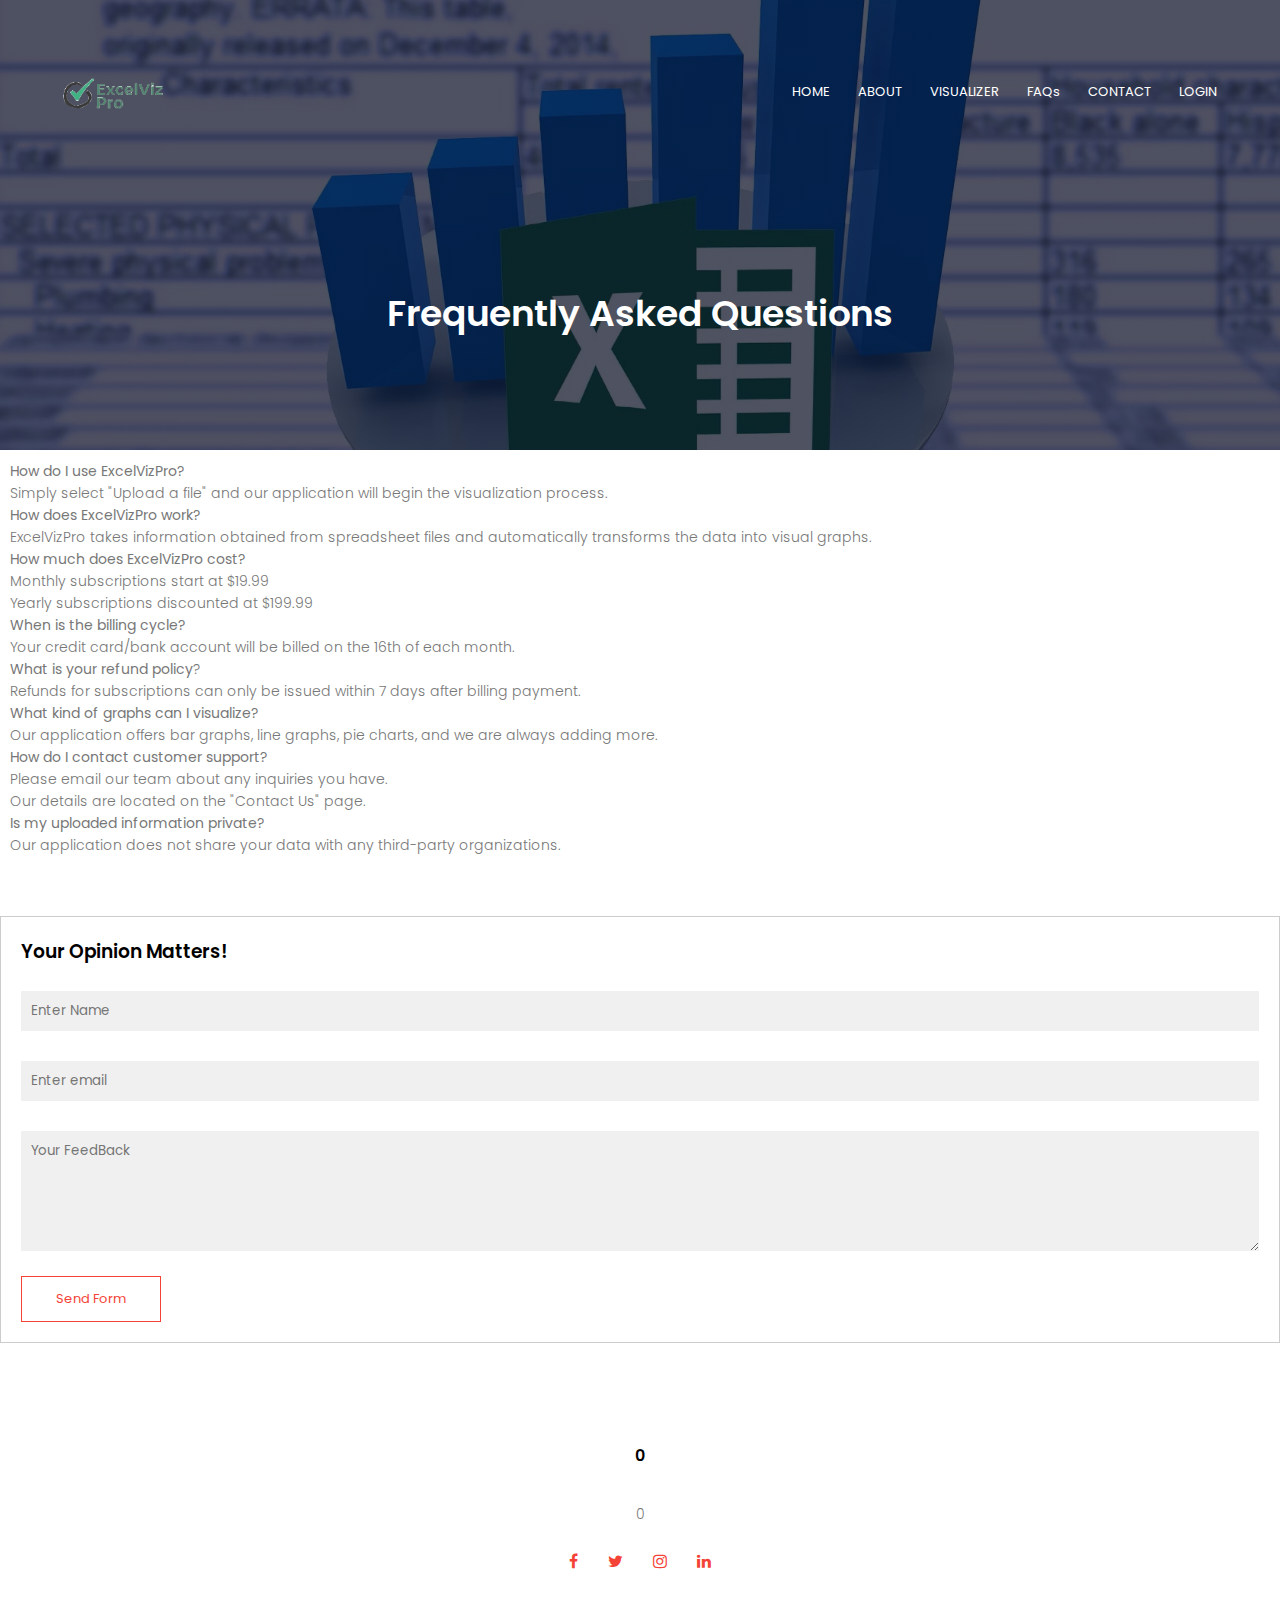
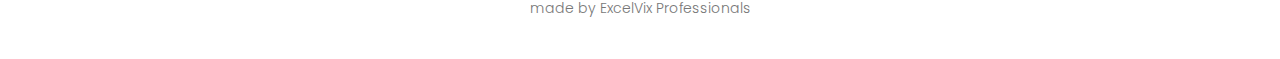
==== feedbackform.html @ f7293d64 "Add files via upload" ====
<html>
<head>
<meta name="viewport" content="width=device-width, initial-scale=1.0">
<title>ExcelViz Pro</title>
<link rel="stylesheet" href="style.css">
<link href="https://fonts.googleapis.com/css?family=Poppins:100,200,300,400,600,700&display=swap" rel="stylesheet">
<link rel="stylesheet" href="https://stackpath.bootstrapcdn.com/font-awesome/4.7.0/css/font-awesome.min.css"> 
</head>
<body>
    <section class="sub-header">
        <nav>
            <a href="index.html"><img src="images/logo.png"></a>
            <div class="nav-links" id="navLinks">  
                <i class="fa fa-close" onclick="hideMenu()"></i>
                <ul>
                    <li><a href="index.html">HOME</a></li>
                    <li><a href="about.html">ABOUT</a></li>
                    <li><a href="visualizer.html">VISUALIZER</a></li>
                    <li><a href="feedbackform.html">FAQs</a></li>
                    <li><a href="contact.html">CONTACT</a></li>
                    <li><a href="login.html">LOGIN</a></li>
                </ul>
            </div>
            <i class="fa fa-bars" onclick="showMenu()"></i>
        </nav>
            <h1>Frequently Asked Questions</h1>
    </section>
    <p><b>How do I use ExcelVizPro?</b><br>

        Simply select "Upload a file" and our application will begin the visualization process.<br>
        
        <b> How does ExcelVizPro work?</b><br>
        
        ExcelVizPro takes information obtained from spreadsheet files and automatically transforms the data into visual graphs.<br>
        
        <b> How much does ExcelVizPro cost?</b><br>
        
        Monthly subscriptions start at $19.99<br>
        Yearly subscriptions discounted at $199.99<br>
        
        <b> When is the billing cycle?</b><br>
        
        Your credit card/bank account will be billed on the 16th of each month.<br>
        
        <b> What is your refund policy</b>?<br>
        
        Refunds for subscriptions can only be issued within 7 days after billing payment.<br>
        
        <b> What kind of graphs can I visualize?</b><br>
        
        Our application offers bar graphs, line graphs, pie charts, and we are always adding more.<br>
        
        <b> How do I contact customer support?</b><br>
        
        Please email our team about any inquiries you have.<br>
        Our details are located on the "Contact Us" page.<br>
        
        
        <b> Is my uploaded information private? </b><br>
        Our application does not share your data with any third-party organizations.<br></p>
        
        <div class="comment-box">
            <h3>Your Opinion Matters!</h3>
            <form class="comment-form">
                    <input type="text" placeholder="Enter Name">
                    <input type="email" placeholder="Enter email">
                    <textarea rows="5" placeholder="Your FeedBack"></textarea>
                    <button type="submit" class="hero-btn red-btn">Send Form</button>
            </form>
        </div>
    </div>
        
    </section>
    
<!-------- footer ---------->

<section class="footer">
        <h4>0</h4>
        <p>0</p>
        <div class="icons">
            <a href="feedbackform.html"><i class="fa fa-facebook"></i></a>
            <a href="feedbackform.html"><i class="fa fa-twitter"></i></a>
            <a href="feedbackform.html"><i class="fa fa-instagram"></i></a>
            <a href="feedbackform.html"><i class="fa fa-linkedin"></i></a>
        </div>
        <p>made by ExcelVix Professionals</p>
</section>    
  
  
<!----JavaScript for toggle menu---->
<script>
    var navLinks = document.getElementById("navLinks");

    function showMenu() {
        navLinks.style.right = "0";
    }

    function hideMenu() {
        navLinks.style.right = "-200px";
    }
</script> 
    
</body>
</html>
---- style.css ----
*{
    margin: 0;
    padding: 0;
    font-family: 'Poppins', sans-serif;
}
.header{
    min-height: 100vh;
    width: 100%;
    background-image: linear-gradient(rgba(4,9,30,0.7),rgba(4,9,30,0.7)),url(images/banner.png);
    background-position: center;
    background-size: cover;
    position: relative;
    overflow: hidden;
}

nav{
    display: flex;
    padding: 2% 4%;
    justify-content: space-between;
    align-items: center;
}
nav img{
    width: 135px;
}
.nav-links{
    flex: 1;
    text-align: right;
}
.nav-links ul li{
    list-style: none;
    display: inline-block;
    padding: 8px 12px;
    position: relative;
}
.nav-links ul li a{
    color: #fff;
    text-decoration: none;
    font-size: 13px;
}
.nav-links ul li::after{
    content: '';
    width: 0%;
    height: 2px;
    background: #f44336;
    display: block;
    margin: auto;
    transition: .5s;    
}
.nav-links ul li:hover::after{
    width: 100%;
}
nav .fa{
    display: none;
}

.text-box{
    width: 90%;
    color: #fff;
    position: absolute;
    top: 50%;
    left: 50%;
    transform: translate(-50%, -50%);
    text-align: center;
}
.text-box h1{
    font-size: 62px;
}
.text-box p{
    margin: 20px 0 40px;
    font-size: 14px;
    color: #fff;
}
.hero-btn {
    display: inline-block;
    text-decoration: none;
    color: #fff;
    border: 1px solid #fff;
    padding: 12px 34px;
    font-size: 13px;
    background: transparent;
    position: relative;
    cursor: pointer;
    transition: 1s;
}

.hero-btn:hover{
    border: 1px solid #f44336;
    background: #f44336;
}


@media(max-width: 700px)
{
   .nav-links ul li
    {
        display: block;
    }
    .nav-links
    {
        position: fixed;
        background: #f44336;
        height: 100vh;
        width: 200px;
        top: 0;
        right: -200px;
        text-align: left;
        z-index: 2;
        transition: 0.5s;
    }
    .nav-links ul{
        padding: 30px;
    }
    nav .fa{
        display: block;
        color: #fff;
        margin: 10px;
        font-size: 22px;
        cursor: pointer; 
    }
    .text-box h1{
        font-size: 20px;
    }
}

.course{
    width: 80%;
    margin: auto;
    text-align: center;
    padding-top: 100px;
}
h1{
    font-size: 36px;
    font-weight: 600;
}
p{
    color: #777;
    font-size: 14px;
    font-weight: 300;
    line-height: 22px;
    padding: 10px;
}
.row{
    margin-top: 5%;
    display: flex;
    justify-content: space-between;  
}
  
.course-col{
    flex-basis: 31%;
    background: #fff3f3;
    border-radius: 10px;
    margin-bottom: 5%;
    padding: 20px 12px;
    box-sizing: border-box;
    transition: .5s;
}
h3{
    text-align: center;
    font-weight: 600;
    margin: 10px 0;
}
.course-col:hover{
    box-shadow: 0 0 20px 0px rgba(0, 0, 0, 0.2);
}

@media (max-width:700px){
    .row{
        flex-direction: column;
    }
} 


/*-------- Call To Action ----------*/


.cta{
    margin: 100px auto;
    width: 80%;
    background-image: linear-gradient(rgba(0,0,0,0.7),rgba(0,0,0,0.7)),url(images/banner2.png);
    background-position: center;
    background-size: cover;
    border-radius: 10px;
    text-align: center;
    padding: 100px 0;
}
.cta h1{
    color: #fff;
    margin-bottom: 40px; 
    padding: 0; 
}

@media(max-width:700px){
    .cta h1{
        font-size: 24px;
    }
}

/*--------------Footer---------------*/

.footer{
    width: 100%;
    text-align: center;
    padding: 30px 0;
}
.footer h4{
    margin-bottom: 25px;
    margin-top: 20px;
    font-weight: 600;
}

.icons .fa{
    color: #f44336;
    margin: 0 13px;
    cursor: pointer;
    padding: 18px 0;
}


/*--------------- About Us Page --------------*/


.sub-header{
    height: 50vh;
    width: 100%;
    background-image: linear-gradient(rgba(4,9,30,0.7),rgba(4,9,30,0.7)),url(images/background.jpg);
    background-position: center;
    background-size: cover;
    text-align: center;
    color: #fff;
}
.sub-header h1{
    margin-top: 100px;
}
.about-us{
    width: 80%;
    margin: auto;
    padding-top: 80px;
    padding-bottom: 50px;
}

.about-col{
    flex-basis: 48%;
    padding: 30px 2px;
}
.about-col h1{
    padding-top: 0;
}
.about-col p{
    padding: 15px 0 25px;
}

.hero-btn.red-btn{
    border: 1px solid #f44336;
    background: transparent;
    color: #f44336;
}
.hero-btn.red-btn:hover{
    border: 1px solid #f44336;
    background: #f44336;
    color: #fff;
}
.hero-btn.red-btn::after{
    background: #f44336;
}
.hero-btn.red-btn::before{
    background: #f44336;
}
.content-image{
    flex-basis: 50%;
}
.about-col img{
    width: 100%;
}


.comment-box{
    border: 1px solid #ccc;
    margin: 50px 0;
    padding: 10px 20px;
}

.comment-box h3{
    text-align: left;
}
.comment-form input, .comment-form textarea{
    width: 100%;
    padding: 10px;
    margin: 15px 0;
    box-sizing: border-box;
    border: none;
    outline: none;
    background: #f0f0f0;
}
.comment-form button{
    margin: 10px 0;
}


@media (max-width:700px){
    .sub-header h1{
        font-size: 24px;
    }
} 


/*------- Contact Us Page ------------*/

.location{
    width: 80%;
    margin: auto;
    padding: 80px 0;
}
.location iframe{
    width: 100%;
}

.contact-us{
    width: 80%;
    margin: auto;
}
.contact-col{
    flex-basis: 48%;
    margin-bottom: 30px;
}

.contact-col div{
    display: flex;
    align-items: center;
    margin-bottom: 40px;
}

.contact-col div .fa{
    font-size: 28px;
    color: #f44336;
    margin: 10px;
    margin-right: 30px;
}
    
.contact-col div p{
    padding: 0;
}
.contact-col div h5{
    font-size: 20px;
    margin-bottom: 5px;
    color: #555;
    font-weight: 400;
    
}
.contact-col input, .contact-col textarea{
    width: 100%;
    padding: 15px;
    margin-bottom: 17px;
    outline: none;
    border: 1px solid #ccc;
}

.footer-link{
    text-decoration: none;
    color: #777;
}



/*-------- login/Register Page -------*/

  .wrapper {
    width: 420px;
    background: #f8f7f7;
    border: 2px solid rgba(255, 255, 255, .2);
    backdrop-filter: blur(20px);

    color: #070101;
    border-radius: 10px;
    padding: 60px 750px;
  }
  
  .wrapper h1 {
    font-size: 36px;
    text-align: center;
  }
  
  .wrapper .input-box {
    position: relative;
    width: 100%;
    height: 50px;
    margin: 30px 0;
  }
  
  .input-box input {
    width: 100%;
    height: 100%;
    background: #999898;
        border: none;
    outline: none;
    border: 2px solid rgba(255, 255, 255, .2);
    border-radius: 40px;
    font-size: 16px;
    color: #0e0101;
    padding: 20px 45px 20px 20px;
  }
  
  .input-box input::placeholder {
    color: #080101;
  }
  
  .input-box i {
    position: absolute;
    right: 20px;
    top: 50%;
    transform: translateY(-50%);
    font-size: 20px;
  }
  
  .wrapper .remember-forgot {
    display: flex;
    justify-content: space-between;
    font-size: 14.5px;
    margin: -15px 0 15px;
  }
  
  .remember-forgot label input {
    accent-color: #0f0101;
    margin-right: 3px;
  }
  
  .remember-forgot a {
    color: #080101;
    text-decoration: none;
  }
  
  .remember-forgot a:hover {
    text-decoration: underline;
  }
  
  .wrapper .btn {
    width: 100%;
    height: 45px;
    background: #070000;
    border: none;
    outline: none;
    border-radius: 40px;
    box-shadow: 0 0 10px rgba(0, 0, 0, .1);
    cursor: pointer;
    font-size: 16px;
    color: #f1f1f1;
    font-weight: 600;
  }
  
  .wrapper .register-link {
    font-size: 14.5px;
    text-align: center;
    margin: 20px 0 15px;
  }
  
  .register-link p a {
    color: #0a0101;
    text-decoration: none;
    font-weight: 600;
  }
  
  .register-link p a:hover {
    text-decoration: underline;
  }
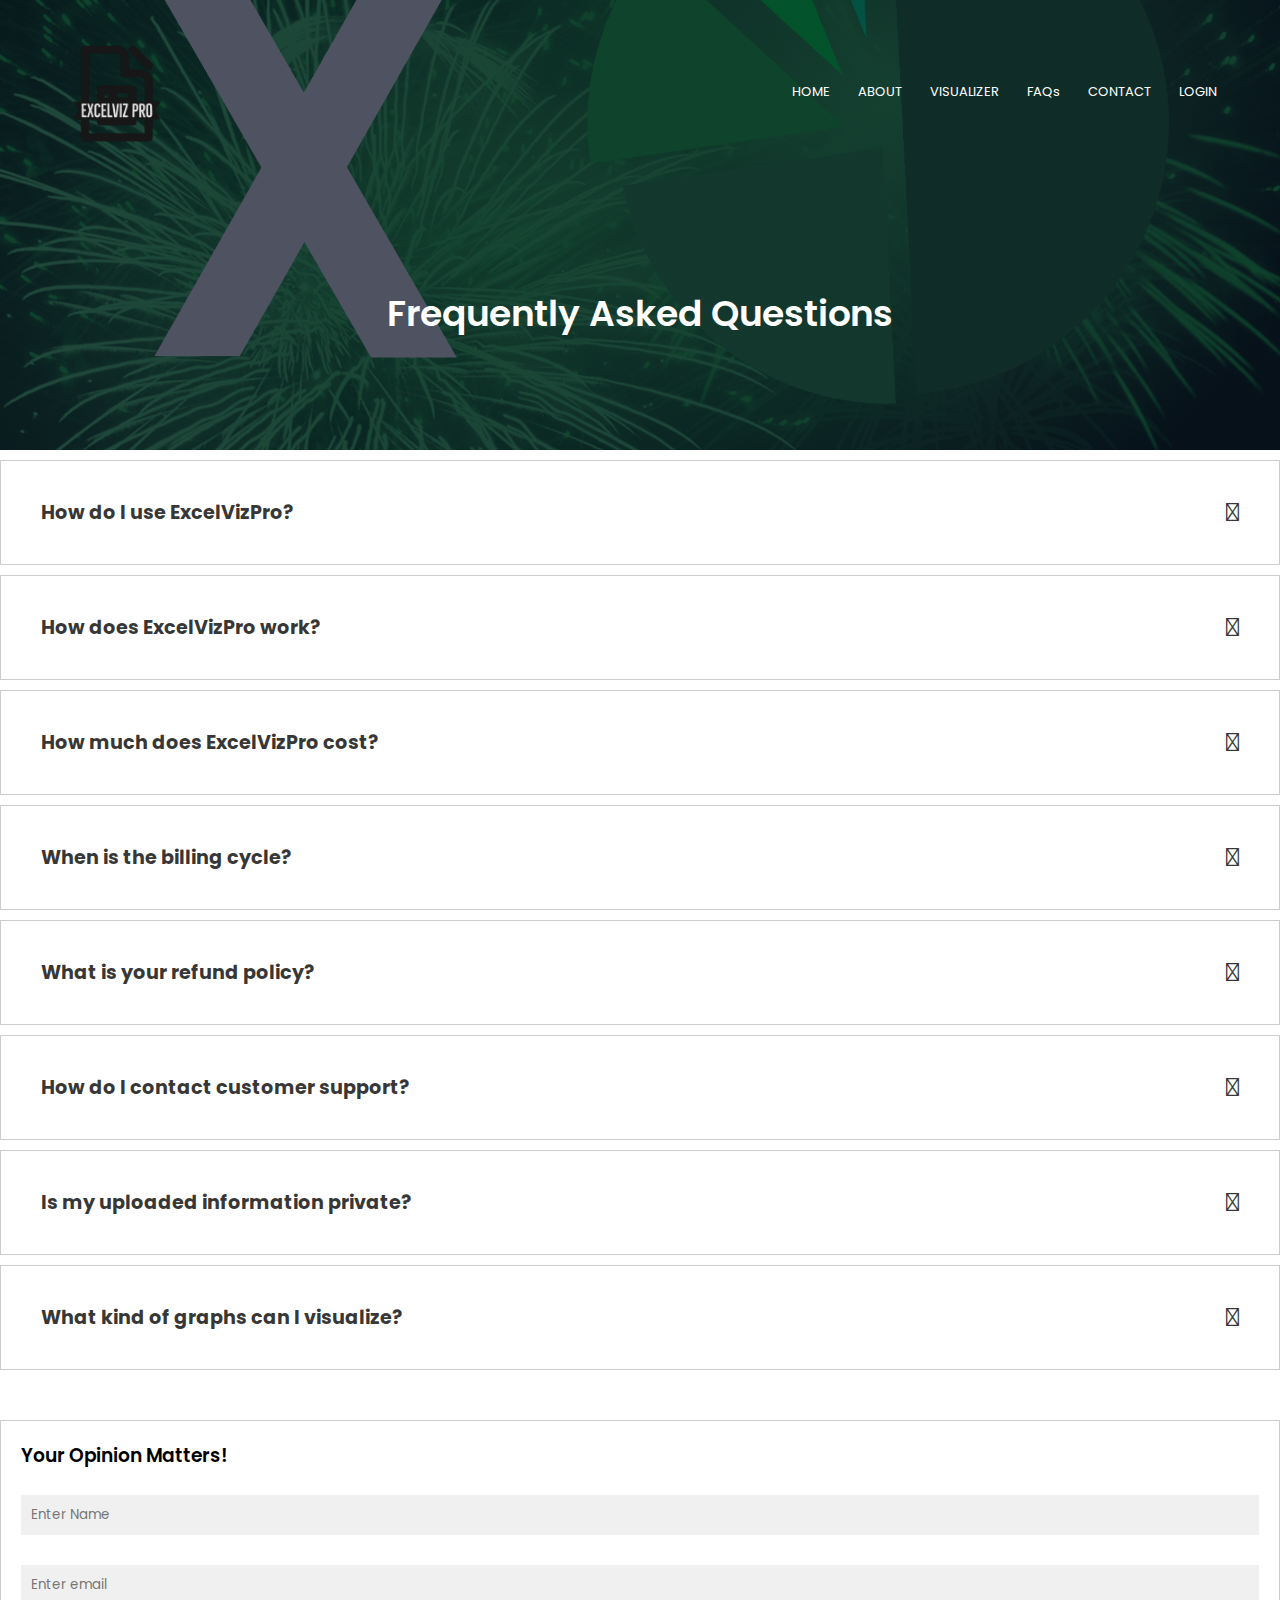
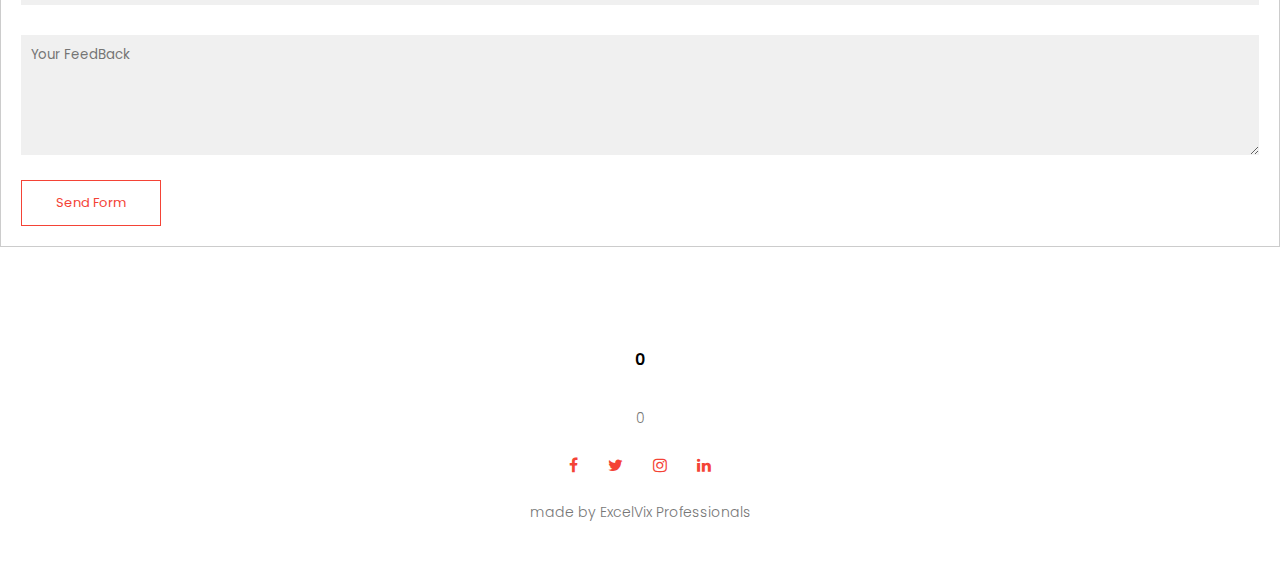
==== commit c76b4e66: "Update feedbackform.html" ====
--- a/feedbackform.html
+++ b/feedbackform.html
@@ -25,39 +25,123 @@
         </nav>
             <h1>Frequently Asked Questions</h1>
     </section>
-    <p><b>How do I use ExcelVizPro?</b><br>
+    <div class="faq">
+        <button class="accordion">
+            How do I use ExcelVizPro?
+          <i class="fa-solid fa-chevron-down"></i>
+        </button>
+        <div class="pannel">
+          <p>
+            Simply select "Upload a file" and our application will begin the visualization process.
+          </p>
+        </div>
+      </div>
 
-        Simply select "Upload a file" and our application will begin the visualization process.<br>
-        
-        <b> How does ExcelVizPro work?</b><br>
-        
-        ExcelVizPro takes information obtained from spreadsheet files and automatically transforms the data into visual graphs.<br>
-        
-        <b> How much does ExcelVizPro cost?</b><br>
-        
-        Monthly subscriptions start at $19.99<br>
-        Yearly subscriptions discounted at $199.99<br>
-        
-        <b> When is the billing cycle?</b><br>
-        
-        Your credit card/bank account will be billed on the 16th of each month.<br>
-        
-        <b> What is your refund policy</b>?<br>
-        
-        Refunds for subscriptions can only be issued within 7 days after billing payment.<br>
-        
-        <b> What kind of graphs can I visualize?</b><br>
-        
-        Our application offers bar graphs, line graphs, pie charts, and we are always adding more.<br>
-        
-        <b> How do I contact customer support?</b><br>
-        
-        Please email our team about any inquiries you have.<br>
-        Our details are located on the "Contact Us" page.<br>
-        
-        
-        <b> Is my uploaded information private? </b><br>
-        Our application does not share your data with any third-party organizations.<br></p>
+      <div class="faq">
+        <button class="accordion">
+            How does ExcelVizPro work?
+          <i class="fa-solid fa-chevron-down"></i>
+        </button>
+        <div class="pannel">
+          <p>
+            ExcelVizPro takes information obtained from spreadsheet files and automatically transforms the data into visual graphs.
+          </p>
+        </div>
+      </div>
+
+      <div class="faq">
+        <button class="accordion">
+            How much does ExcelVizPro cost?
+          <i class="fa-solid fa-chevron-down"></i>
+        </button>
+        <div class="pannel">
+          <p>
+            Monthly subscriptions start at $19.99
+            Yearly subscriptions discounted at $199.99
+          </p>
+        </div>
+      </div>
+
+      <div class="faq">
+        <button class="accordion">
+            When is the billing cycle?
+            <i class="fa-solid fa-chevron-down"></i>
+        </button>
+        <div class="pannel">
+          <p>
+            Your credit card/bank account will be billed on the 16th of each month.
+          </p>
+        </div>
+      </div>
+
+      <div class="faq">
+        <button class="accordion">
+            What is your refund policy?
+          <i class="fa-solid fa-chevron-down"></i>
+        </button>
+        <div class="pannel">
+          <p>
+            Refunds for subscriptions can only be issued within 7 days after billing payment.
+          </p>
+        </div>
+      </div>
+      <div class="faq">
+        <button class="accordion">
+            How do I contact customer support?
+          <i class="fa-solid fa-chevron-down"></i>
+        </button>
+        <div class="pannel">
+          <p>
+            Please email our team about any inquiries you have.
+            Our details are located on the "Contact Us" page.
+          </p>
+        </div>
+      </div>
+      <div class="faq">
+        <button class="accordion">
+            Is my uploaded information private?
+          <i class="fa-solid fa-chevron-down"></i>
+        </button>
+        <div class="pannel">
+          <p>
+            Our application does not share your data with any third-party organizations.
+          </p>
+        </div>
+      </div>
+
+      <div class="faq">
+        <button class="accordion">
+            What kind of graphs can I visualize?
+          <i class="fa-solid fa-chevron-down"></i>
+        </button>
+        <div class="pannel">
+          <p>
+            Our application offers bar graphs, line graphs, pie charts, and we are always adding more.
+
+          </p>
+        </div>
+      </div>
+    </div>
+
+    <script>
+      var acc = document.getElementsByClassName("accordion");
+      var i;
+
+      for (i = 0; i < acc.length; i++) {
+        acc[i].addEventListener("click", function () {
+          this.classList.toggle("active");
+          this.parentElement.classList.toggle("active");
+
+          var pannel = this.nextElementSibling;
+
+          if (pannel.style.display === "block") {
+            pannel.style.display = "none";
+          } else {
+            pannel.style.display = "block";
+          }
+        });
+      }
+    </script>
         
         <div class="comment-box">
             <h3>Your Opinion Matters!</h3>
@@ -101,4 +185,4 @@
 </script> 
     
 </body>
-</html>    +</html>    
--- a/style.css
+++ b/style.css
@@ -460,4 +460,64 @@
   
   .register-link p a:hover {
     text-decoration: underline;
-  }+  }
+  /****FAQ PAGE****/
+  .wrapper {
+    max-width: 75%;
+    margin: auto;
+  }
+  
+  .wrapper > p,
+  .wrapper > h1 {
+    margin: 1.5rem 0;
+    text-align: center;
+  }
+  
+  .wrapper > h1 {
+    letter-spacing: 3px;
+  }
+  
+  .accordion {
+    background-color: white;
+    color: rgba(0, 0, 0, 0.8);
+    cursor: pointer;
+    font-size: 1.2rem;
+    width: 100%;
+    padding: 2rem 2.5rem;
+    border: none;
+    outline: none;
+    transition: 0.4s;
+    display: flex;
+    justify-content: space-between;
+    align-items: center;
+    font-weight: bold;
+  }
+  
+  .accordion i {
+    font-size: 1.6rem;
+  }
+  
+  .active,
+  .accordion:hover {
+    background-color: #f1f7f5;
+  }
+  .pannel {
+    padding: 0 2rem 2.5rem 2rem;
+    background-color: white;
+    overflow: hidden;
+    background-color: #f1f7f5;
+    display: none;
+  }
+  .pannel p {
+    color: rgba(0, 0, 0, 0.7);
+    font-size: 1.2rem;
+    line-height: 1.4;
+  }
+  
+  .faq {
+    border: 1px solid rgba(0, 0, 0, 0.2);
+    margin: 10px 0;
+  }
+  .faq.active {
+    border: none;
+  }
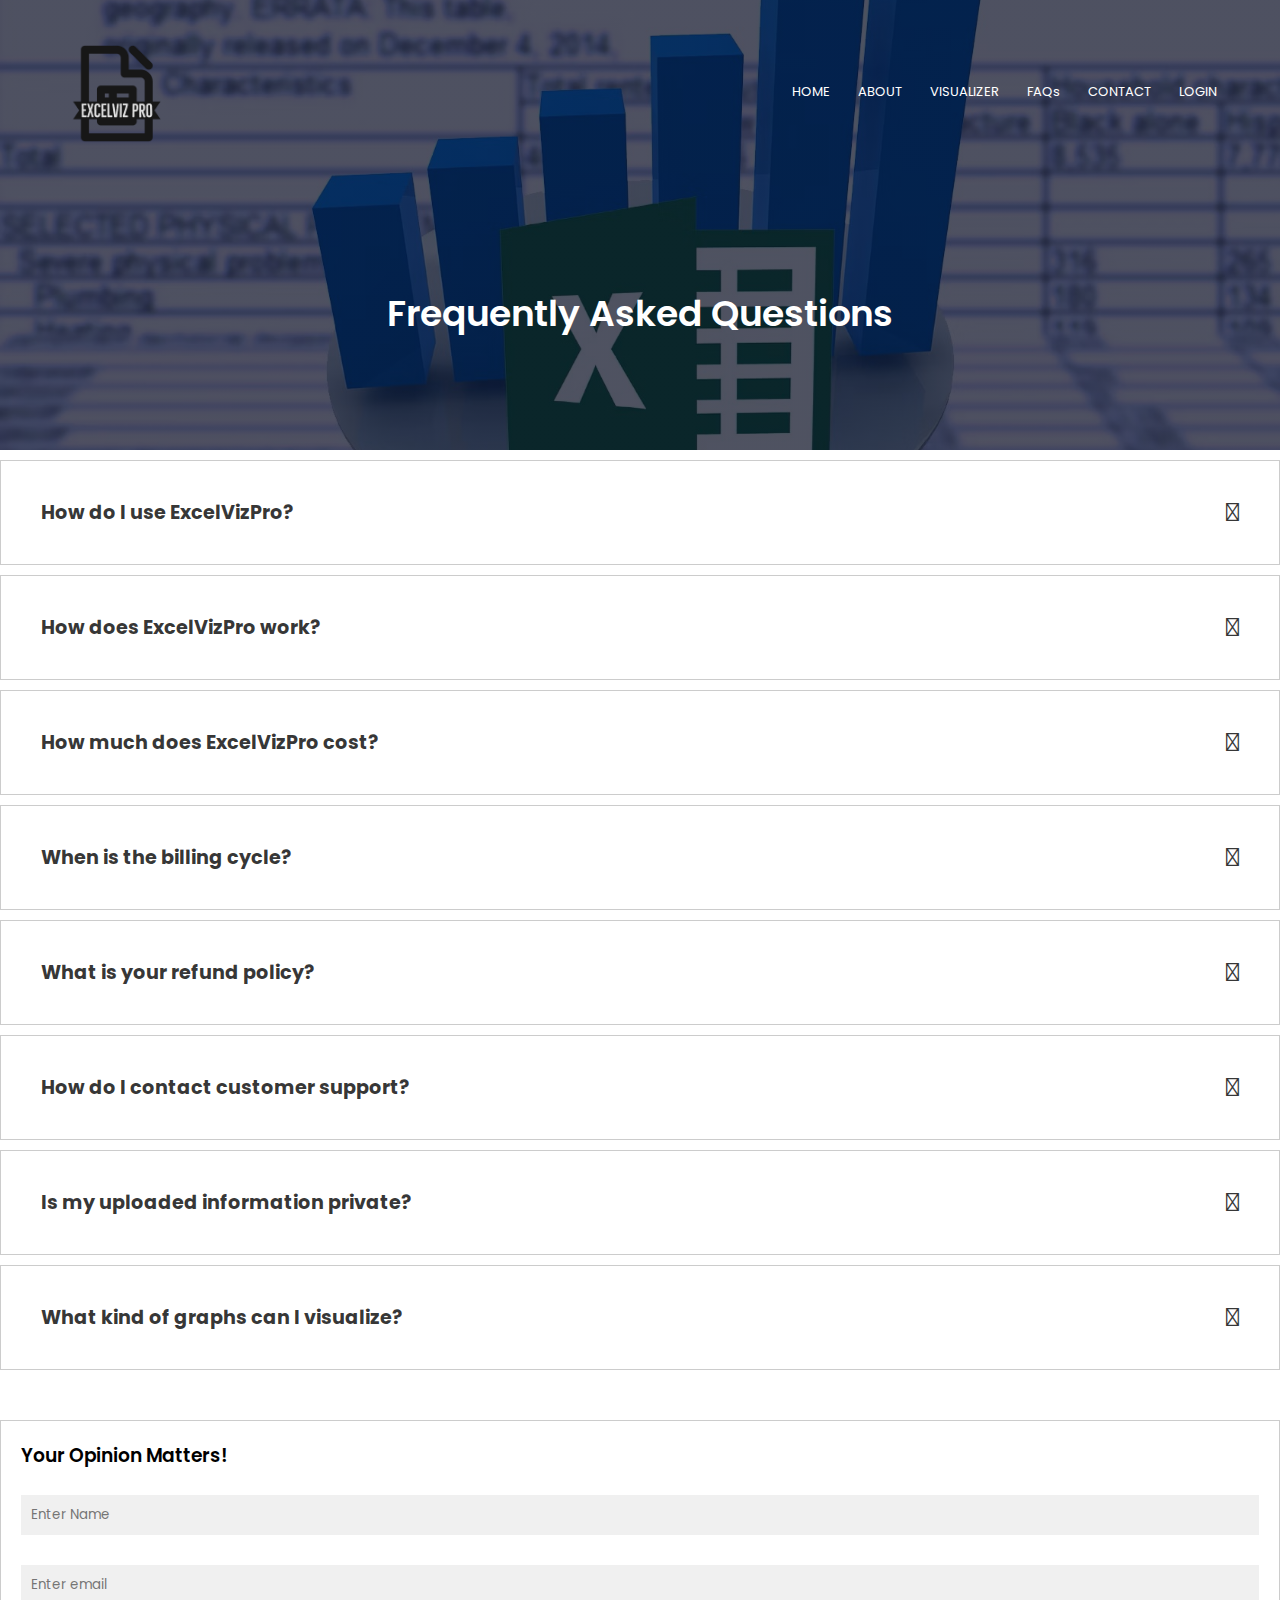
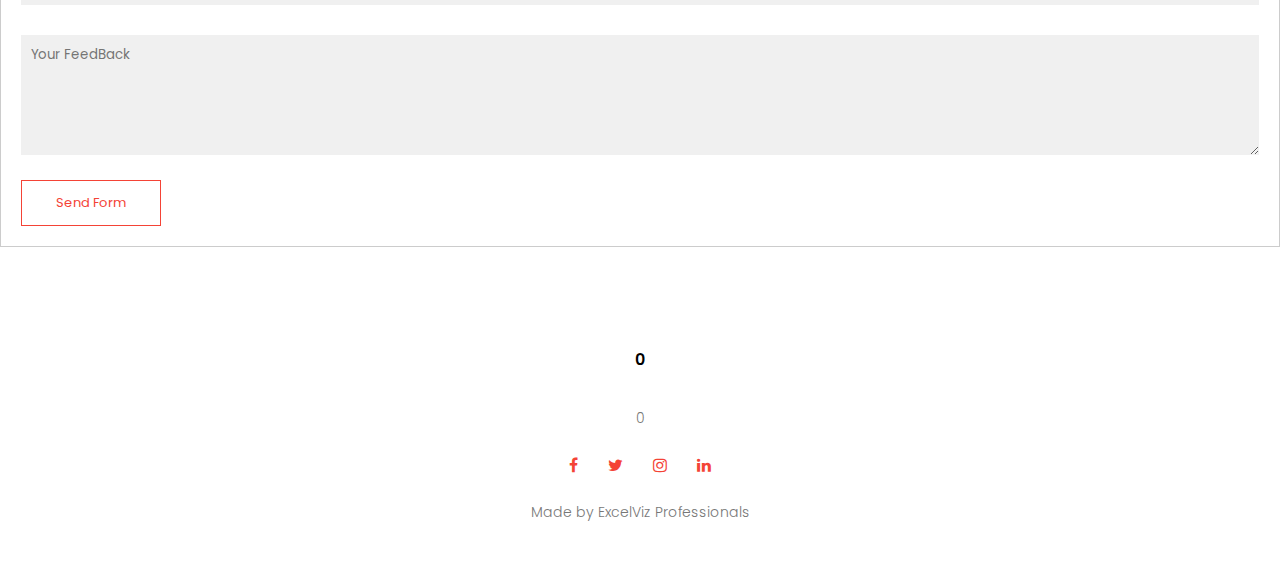
==== commit 8a703c10: "Update feedbackform.html" ====
--- a/feedbackform.html
+++ b/feedbackform.html
@@ -167,7 +167,7 @@
             <a href="feedbackform.html"><i class="fa fa-instagram"></i></a>
             <a href="feedbackform.html"><i class="fa fa-linkedin"></i></a>
         </div>
-        <p>made by ExcelVix Professionals</p>
+        <p>Made by ExcelViz Professionals</p>
 </section>    
   
   
